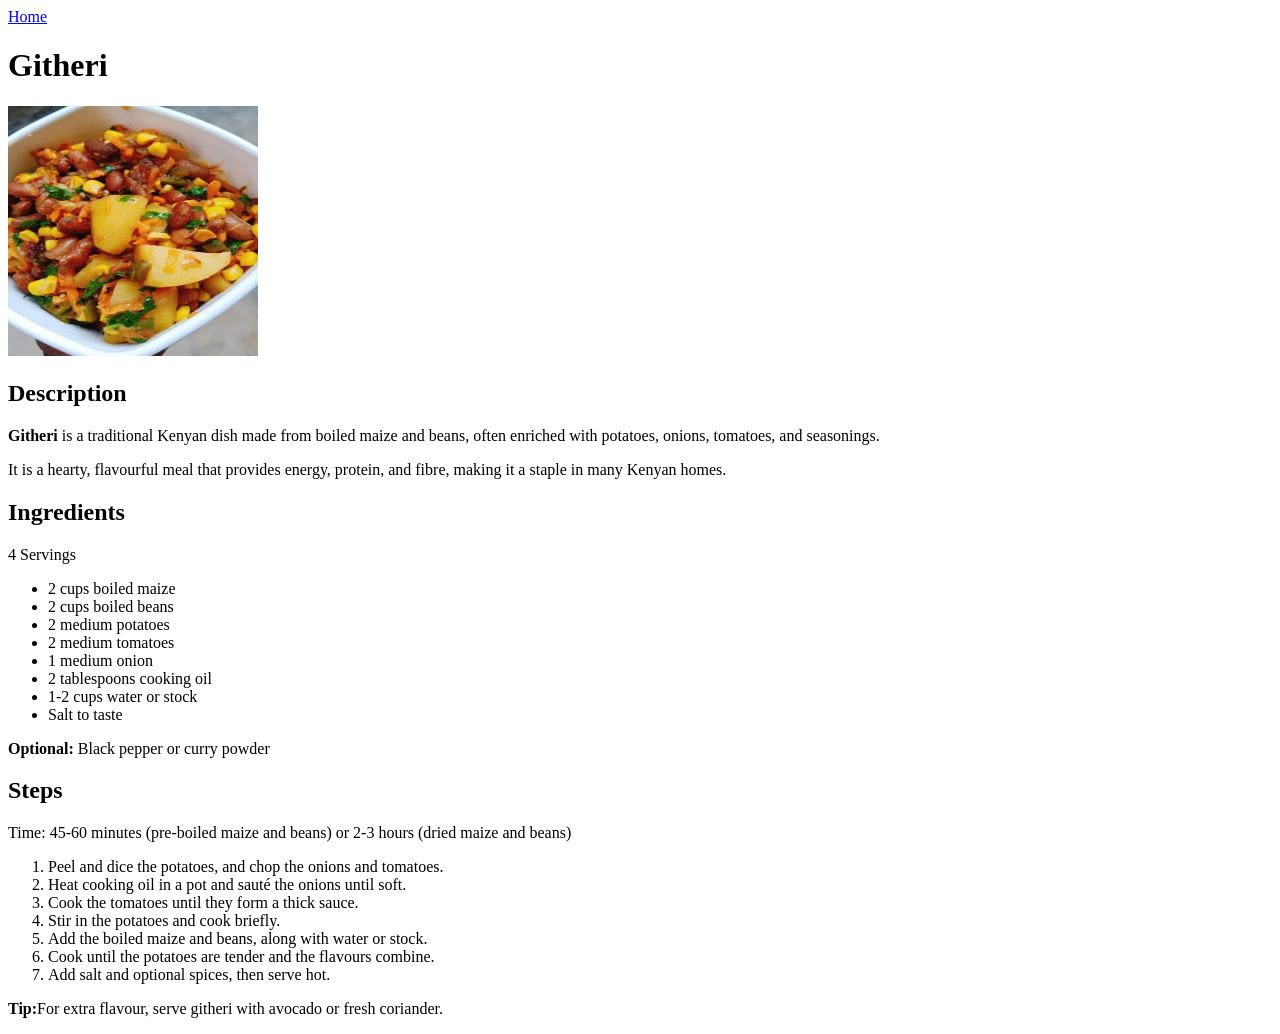
==== recipes/githeri.html @ 7c2b6f31 "feat: Create initial HTML pages - add githeri, matoke, and ugali with sukuma wiki recipes - add imag" ====
<!DOCTYPE html>
<html lang="en">
<head>
    <meta charset="UTF-8">
    <meta name="viewport" content="width=device-width, initial-scale=1.0">
    <title>Githeri Recipe</title>
</head>
<body>
    <a href="../index.html">Home</a>
    <h1>Githeri</h1>
    <img src="../img/githeri.webp" alt="Githeri dish" width="250px" height="250px">

    <h2>Description</h2>
    <p>
        <strong>Githeri</strong> is a traditional Kenyan dish made from boiled maize and beans, often enriched with potatoes, onions, tomatoes, and seasonings.
    </p>
    <p>It is a hearty, flavourful meal that provides energy, protein, and fibre, making it a staple in many Kenyan homes.</p>

    <h2>Ingredients</h2>
    <p>4 Servings</p>
    <ul>
        <li>2 cups boiled maize</li>
        <li>2 cups boiled beans</li>
        <li>2 medium potatoes</li>
        <li>2 medium tomatoes</li>
        <li>1 medium onion</li>
        <li>2 tablespoons cooking oil</li>
        <li>1-2 cups water or stock</li>
        <li>Salt to taste</li>
    </ul>
    <p><strong>Optional:</strong> Black pepper or curry powder</p>

    <h2>Steps</h2>
    <p>Time: 45-60 minutes (pre-boiled maize and beans) or 2-3 hours (dried maize and beans)</p>
    <ol>
        <li>Peel and dice the potatoes, and chop the onions and tomatoes.</li>
        <li>Heat cooking oil in a pot and sauté the onions until soft.</li>
        <li>Cook the tomatoes until they form a thick sauce.</li>
        <li>Stir in the potatoes and cook briefly.</li>
        <li>Add the boiled maize and beans, along with water or stock.</li>
        <li>Cook until the potatoes are tender and the flavours combine.</li>
        <li>Add salt and optional spices, then serve hot.</li>
    </ol>
    <p><strong>Tip:</strong>For extra flavour, serve githeri with avocado or fresh coriander.</p>
</body>
</html>
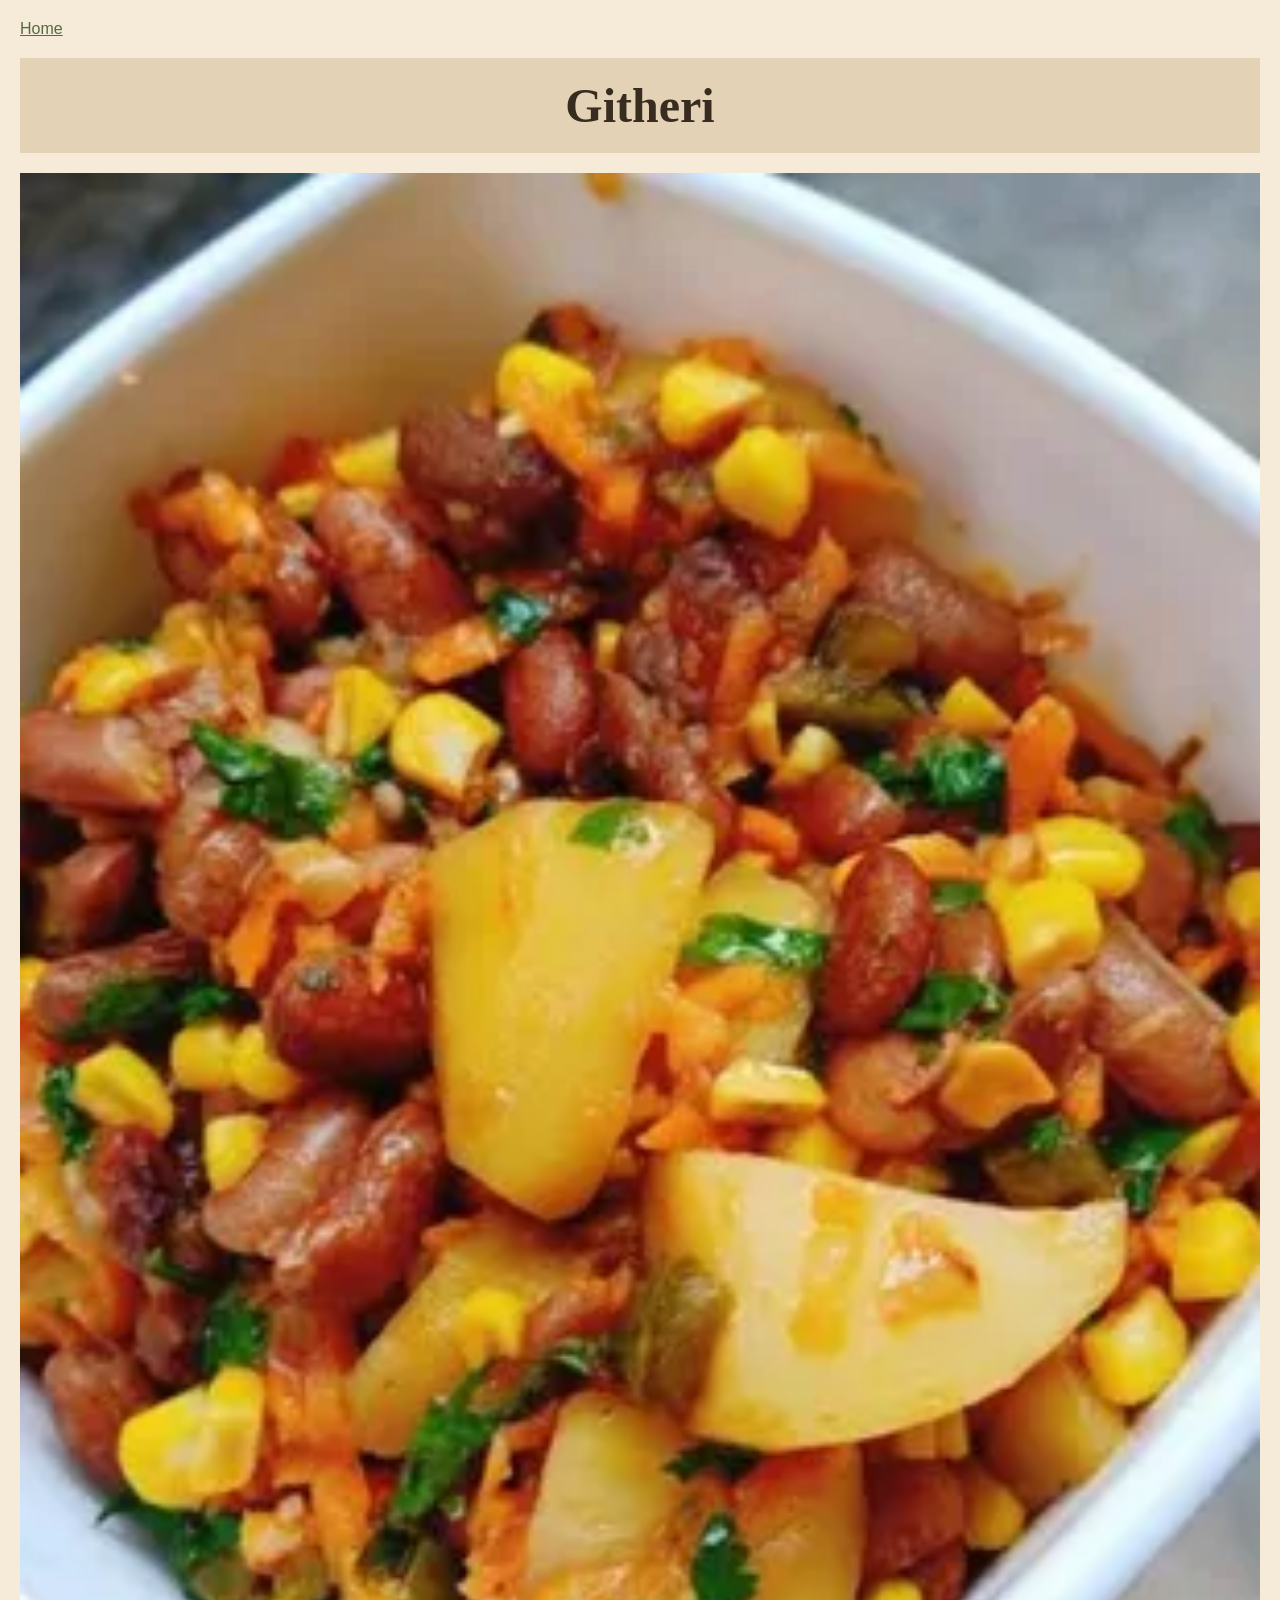
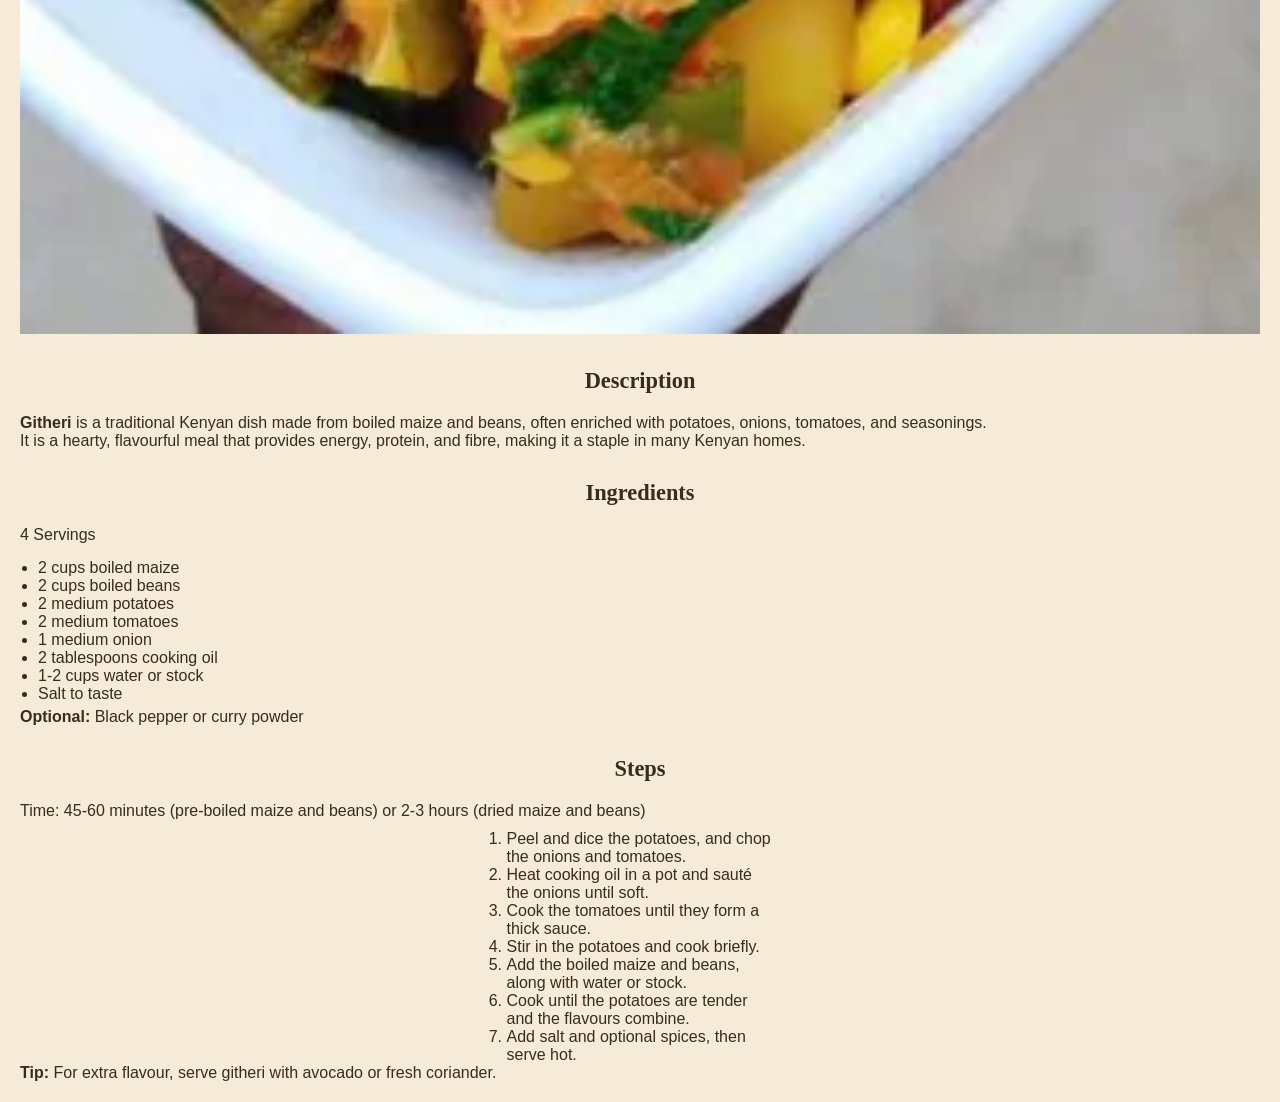
==== commit e62522cc: "style: Add basic CSS styling for mobile screens" ====
--- a/recipes/githeri.html
+++ b/recipes/githeri.html
@@ -4,43 +4,55 @@
     <meta charset="UTF-8">
     <meta name="viewport" content="width=device-width, initial-scale=1.0">
     <title>Githeri Recipe</title>
+    <link rel="stylesheet" href="../css/style.css">
 </head>
 <body>
     <a href="../index.html">Home</a>
-    <h1>Githeri</h1>
+    <div class="hero-heading">
+        <h1>Githeri</h1>
+    </div>
     <img src="../img/githeri.webp" alt="Githeri dish" width="250px" height="250px">
-
-    <h2>Description</h2>
-    <p>
-        <strong>Githeri</strong> is a traditional Kenyan dish made from boiled maize and beans, often enriched with potatoes, onions, tomatoes, and seasonings.
-    </p>
-    <p>It is a hearty, flavourful meal that provides energy, protein, and fibre, making it a staple in many Kenyan homes.</p>
-
-    <h2>Ingredients</h2>
-    <p>4 Servings</p>
-    <ul>
-        <li>2 cups boiled maize</li>
-        <li>2 cups boiled beans</li>
-        <li>2 medium potatoes</li>
-        <li>2 medium tomatoes</li>
-        <li>1 medium onion</li>
-        <li>2 tablespoons cooking oil</li>
-        <li>1-2 cups water or stock</li>
-        <li>Salt to taste</li>
-    </ul>
-    <p><strong>Optional:</strong> Black pepper or curry powder</p>
-
-    <h2>Steps</h2>
-    <p>Time: 45-60 minutes (pre-boiled maize and beans) or 2-3 hours (dried maize and beans)</p>
-    <ol>
-        <li>Peel and dice the potatoes, and chop the onions and tomatoes.</li>
-        <li>Heat cooking oil in a pot and sauté the onions until soft.</li>
-        <li>Cook the tomatoes until they form a thick sauce.</li>
-        <li>Stir in the potatoes and cook briefly.</li>
-        <li>Add the boiled maize and beans, along with water or stock.</li>
-        <li>Cook until the potatoes are tender and the flavours combine.</li>
-        <li>Add salt and optional spices, then serve hot.</li>
-    </ol>
-    <p><strong>Tip:</strong>For extra flavour, serve githeri with avocado or fresh coriander.</p>
+    <div class="section">
+        <h2>Description</h2>
+        <div class="description-content">
+            <p>
+                <strong>Githeri</strong> is a traditional Kenyan dish made from boiled maize and beans, often enriched with potatoes, onions, tomatoes, and seasonings.
+            </p>
+            <p>It is a hearty, flavourful meal that provides energy, protein, and fibre, making it a staple in many Kenyan homes.</p>
+        </div>
+    </div>
+    <div class="section">
+        <h2>Ingredients</h2>
+        <div class="ingredients-content">
+            <p>4 Servings</p>
+            <ul>
+                <li>2 cups boiled maize</li>
+                <li>2 cups boiled beans</li>
+                <li>2 medium potatoes</li>
+                <li>2 medium tomatoes</li>
+                <li>1 medium onion</li>
+                <li>2 tablespoons cooking oil</li>
+                <li>1-2 cups water or stock</li>
+                <li>Salt to taste</li>
+            </ul>
+            <p><strong>Optional:</strong> Black pepper or curry powder</p>
+        </div>
+    </div>
+    <div class="section">
+        <h2>Steps</h2>
+        <div class="steps-content">
+            <p>Time: 45-60 minutes (pre-boiled maize and beans) or 2-3 hours (dried maize and beans)</p>
+            <ol>
+                <li>Peel and dice the potatoes, and chop the onions and tomatoes.</li>
+                <li>Heat cooking oil in a pot and sauté the onions until soft.</li>
+                <li>Cook the tomatoes until they form a thick sauce.</li>
+                <li>Stir in the potatoes and cook briefly.</li>
+                <li>Add the boiled maize and beans, along with water or stock.</li>
+                <li>Cook until the potatoes are tender and the flavours combine.</li>
+                <li>Add salt and optional spices, then serve hot.</li>
+            </ol>
+            <p><strong>Tip: </strong>For extra flavour, serve githeri with avocado or fresh coriander.</p>
+        </div>
+    </div>
 </body>
 </html>
--- a/css/style.css
+++ b/css/style.css
@@ -0,0 +1,92 @@
+* {
+    margin: 0;
+    padding: 0;
+    box-sizing: border-box;
+}
+
+body {
+    background-color: #F5EBD8;
+    color: #382C20;
+    padding: 20px;
+    margin: 0 auto;
+    font-family: Arial, Helvetica, sans-serif;
+}
+
+h1,
+h2,
+h3 {
+    font-family: Georgia, 'Times New Roman', Times, serif;
+}
+
+h2 {
+    font-size: 1.4rem;
+    text-align: center;
+}
+
+a {
+    color: #536B42;
+    font-weight: 500;
+}
+
+a:hover {
+    color: #8C452B;
+}
+
+img {
+    width: 100%;
+    height: auto;
+}
+
+
+.hero-heading {
+    background-color: #E4D2B7;
+    padding: 20px;
+    text-align: center;
+    margin: 20px auto;
+    font-size: 1.5rem;
+}
+
+.section {
+    padding-top: 30px;
+}
+
+
+
+.recipe-list {
+    padding: 20px;
+}
+
+.recipe-list li {
+    list-style: none;
+    padding: 5px;
+    font-size: 1.2rem;
+}
+
+
+.description-content {
+    padding-top: 20px;
+}
+
+.ingredients-content {
+    padding-top: 20px;
+    display: flex;
+    flex-direction: column;
+    gap: 5px;
+}
+
+.ingredients-content ul {
+    padding-top: 10px;
+    margin-left: 18px;
+    max-width: 26ch;
+}
+
+.steps-content {
+    padding-top: 20px;
+}
+
+.steps-content ol {
+    padding-top: 10px;
+    margin-inline: auto;
+    max-width: 30ch;
+}
+
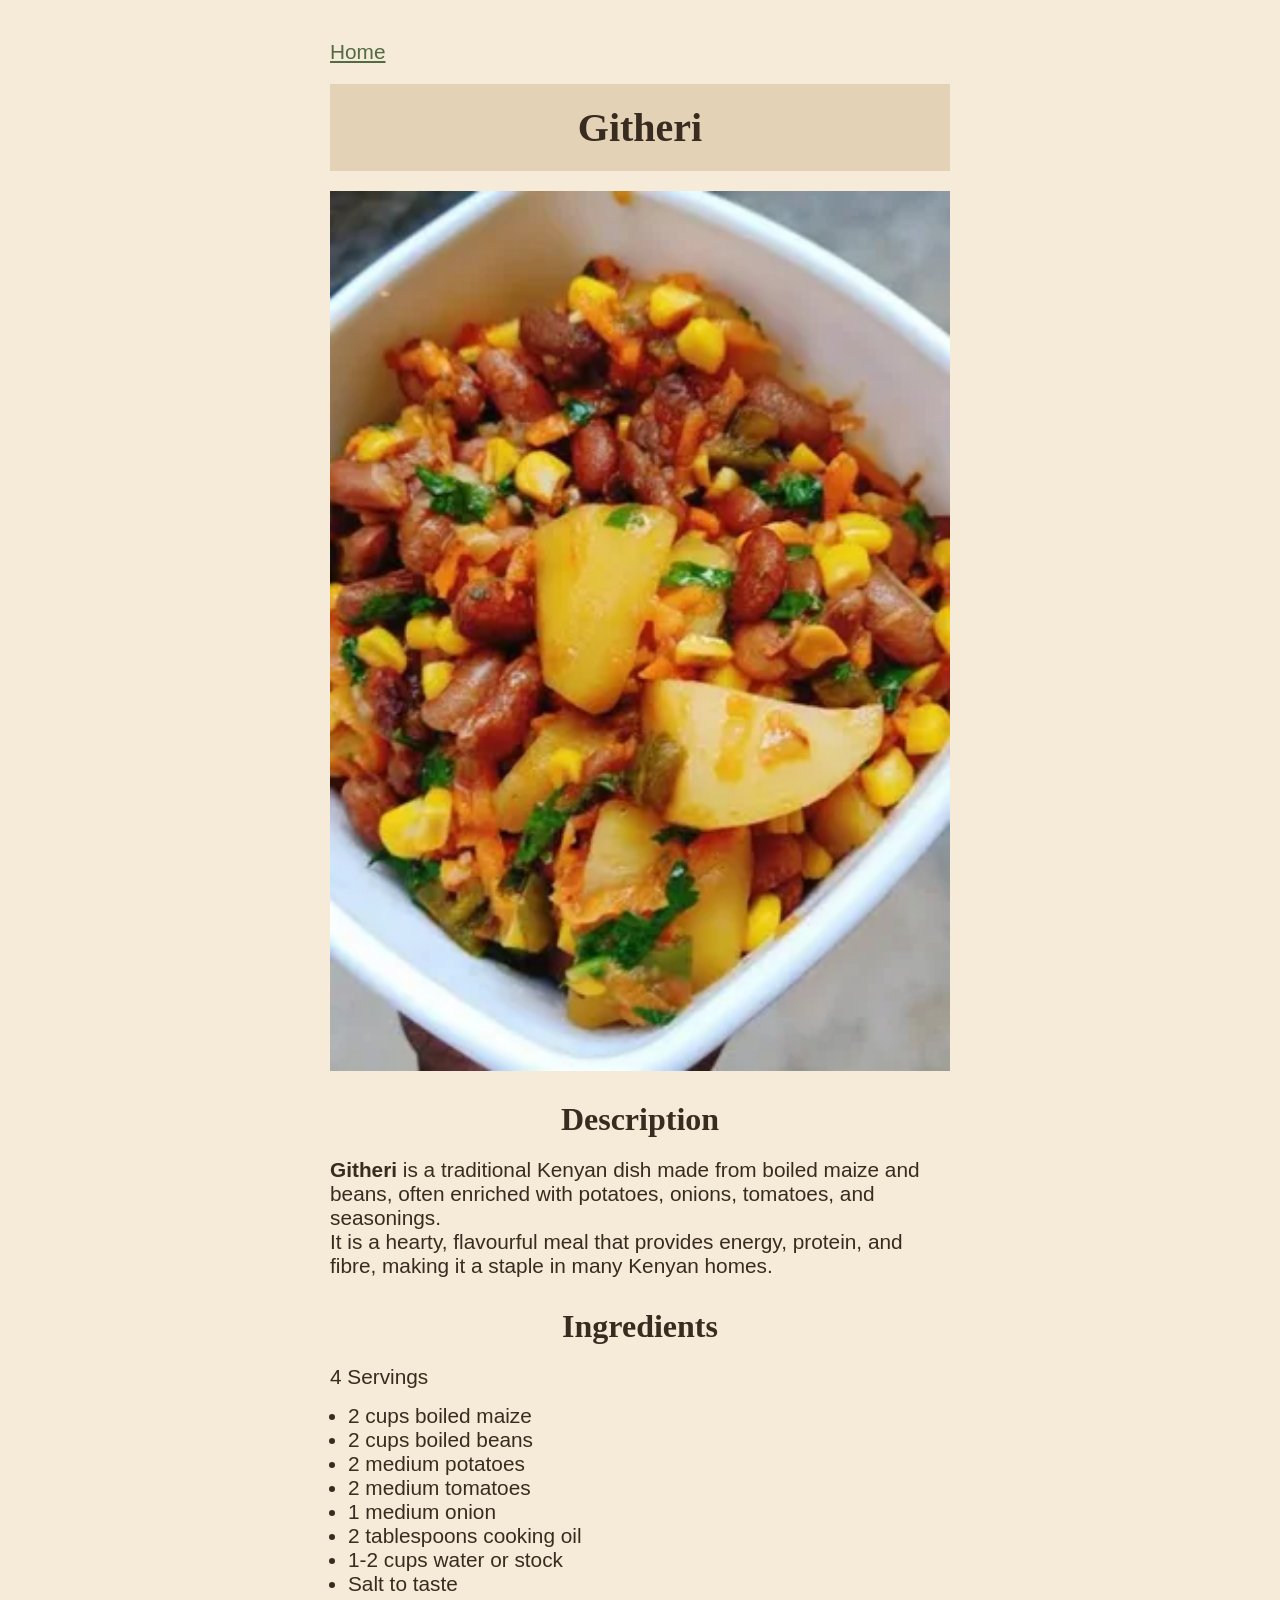
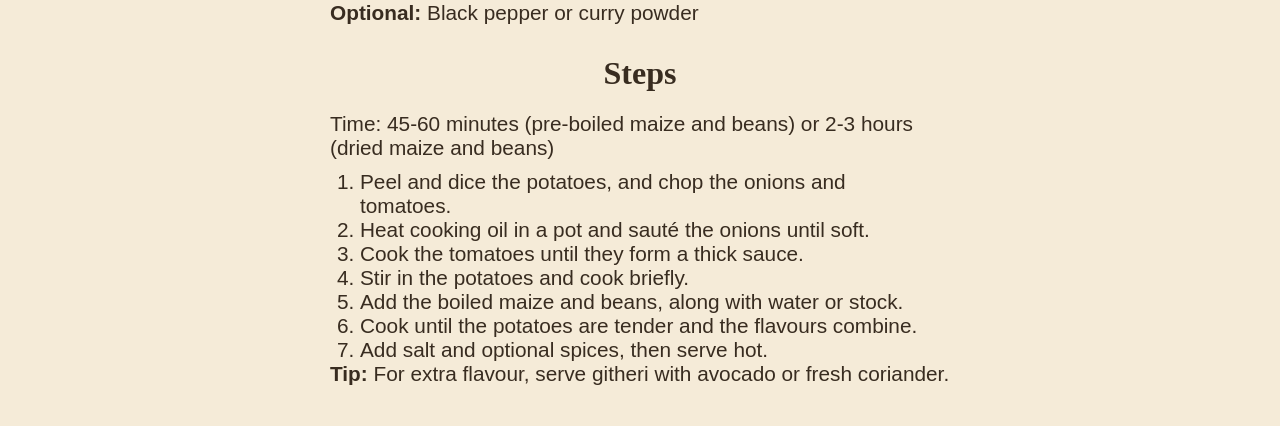
==== commit afa8849e: "style: Add responsive design using @media" ====
--- a/recipes/githeri.html
+++ b/recipes/githeri.html
@@ -11,7 +11,7 @@
     <div class="hero-heading">
         <h1>Githeri</h1>
     </div>
-    <img src="../img/githeri.webp" alt="Githeri dish" width="250px" height="250px">
+    <img src="../img/githeri.webp" alt="Githeri dish" width="500px" height="auto">
     <div class="section">
         <h2>Description</h2>
         <div class="description-content">
--- a/css/style.css
+++ b/css/style.css
@@ -7,9 +7,10 @@
 body {
     background-color: #F5EBD8;
     color: #382C20;
-    padding: 20px;
+    padding: 20px 30px;
     margin: 0 auto;
     font-family: Arial, Helvetica, sans-serif;
+    font-size: 1.3rem;
 }
 
 h1,
@@ -18,10 +19,15 @@
     font-family: Georgia, 'Times New Roman', Times, serif;
 }
 
+h1 {
+    font-size: 2.5rem;
+}
+
 h2 {
-    font-size: 1.4rem;
+    font-size: 2rem;
     text-align: center;
 }
+
 
 a {
     color: #536B42;
@@ -35,6 +41,8 @@
 img {
     width: 100%;
     height: auto;
+    display: block;
+    margin: 0 auto;
 }
 
 
@@ -86,7 +94,34 @@
 
 .steps-content ol {
     padding-top: 10px;
+    padding-inline: 20px;
     margin-inline: auto;
     max-width: 30ch;
 }
 
+/* Tablet */
+
+@media (min-width: 600px) {
+
+    body {
+        padding: 40px;
+        max-width: 500px;
+    }
+
+    .steps-content ol {
+        max-width: 400px;
+    }
+
+
+}
+
+@media (min-width: 800px) {
+    body {
+        max-width: 700px;
+    }
+
+    .steps-content ol {
+        max-width: 600px;
+    }
+
+}
